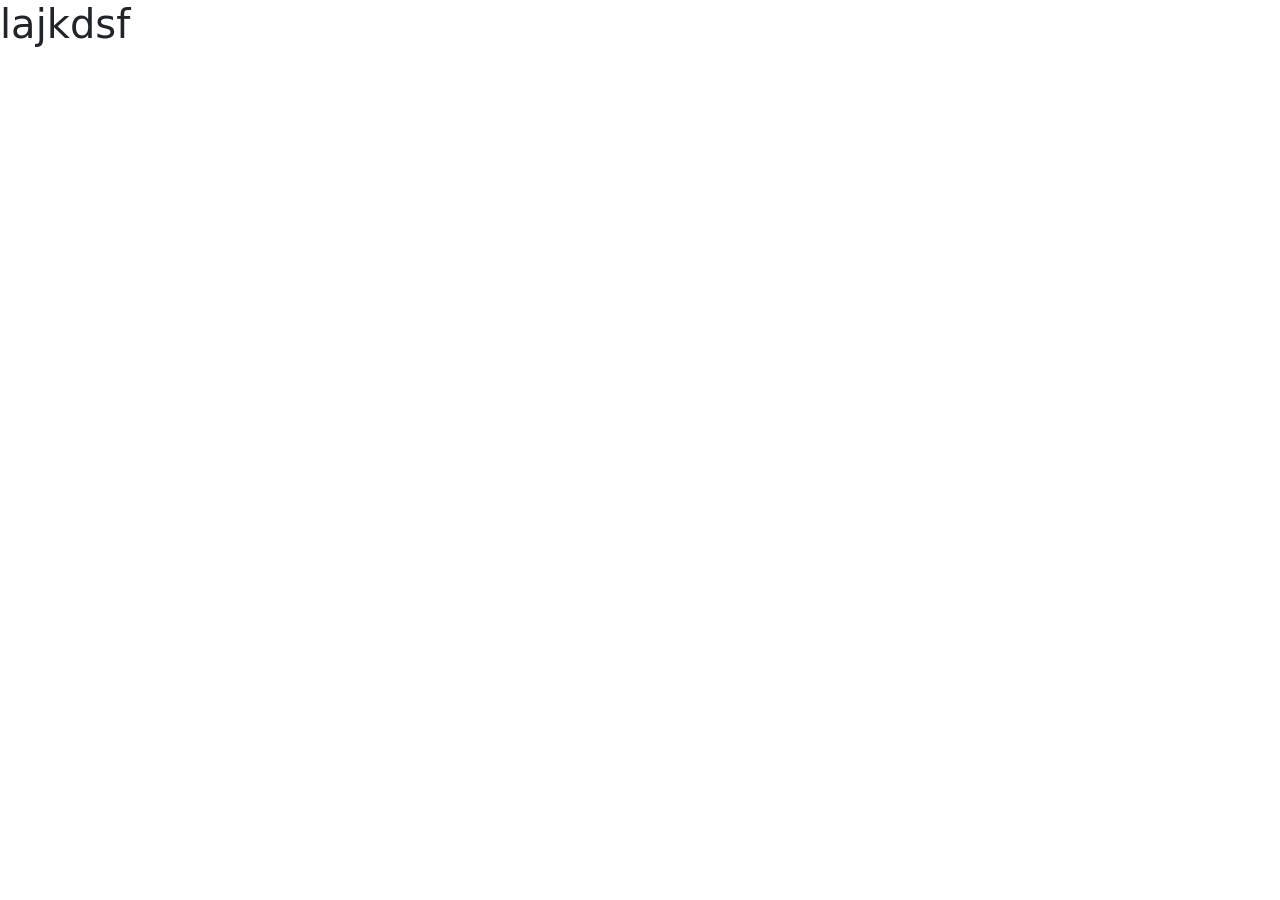
==== index.html @ c1099caf "Init commit" ====
<!doctype html>
<html lang="en">
  <head>
    <meta charset="UTF-8" />
    <meta name="viewport" content="width=device-width, initial-scale=1.0" />
    <title>Document</title>
    <link
      href="https://cdn.jsdelivr.net/npm/bootstrap@5.3.8/dist/css/bootstrap.min.css"
      rel="stylesheet"
      integrity="sha384-sRIl4kxILFvY47J16cr9ZwB07vP4J8+LH7qKQnuqkuIAvNWLzeN8tE5YBujZqJLB"
      crossorigin="anonymous"
    />
  </head>
  <body>
    <h1>lajkdsf</h1>
    <script
      src="https://cdn.jsdelivr.net/npm/bootstrap@5.3.8/dist/js/bootstrap.bundle.min.js"
      integrity="sha384-FKyoEForCGlyvwx9Hj09JcYn3nv7wiPVlz7YYwJrWVcXK/BmnVDxM+D2scQbITxI"
      crossorigin="anonymous"
    ></script>
  </body>
</html>
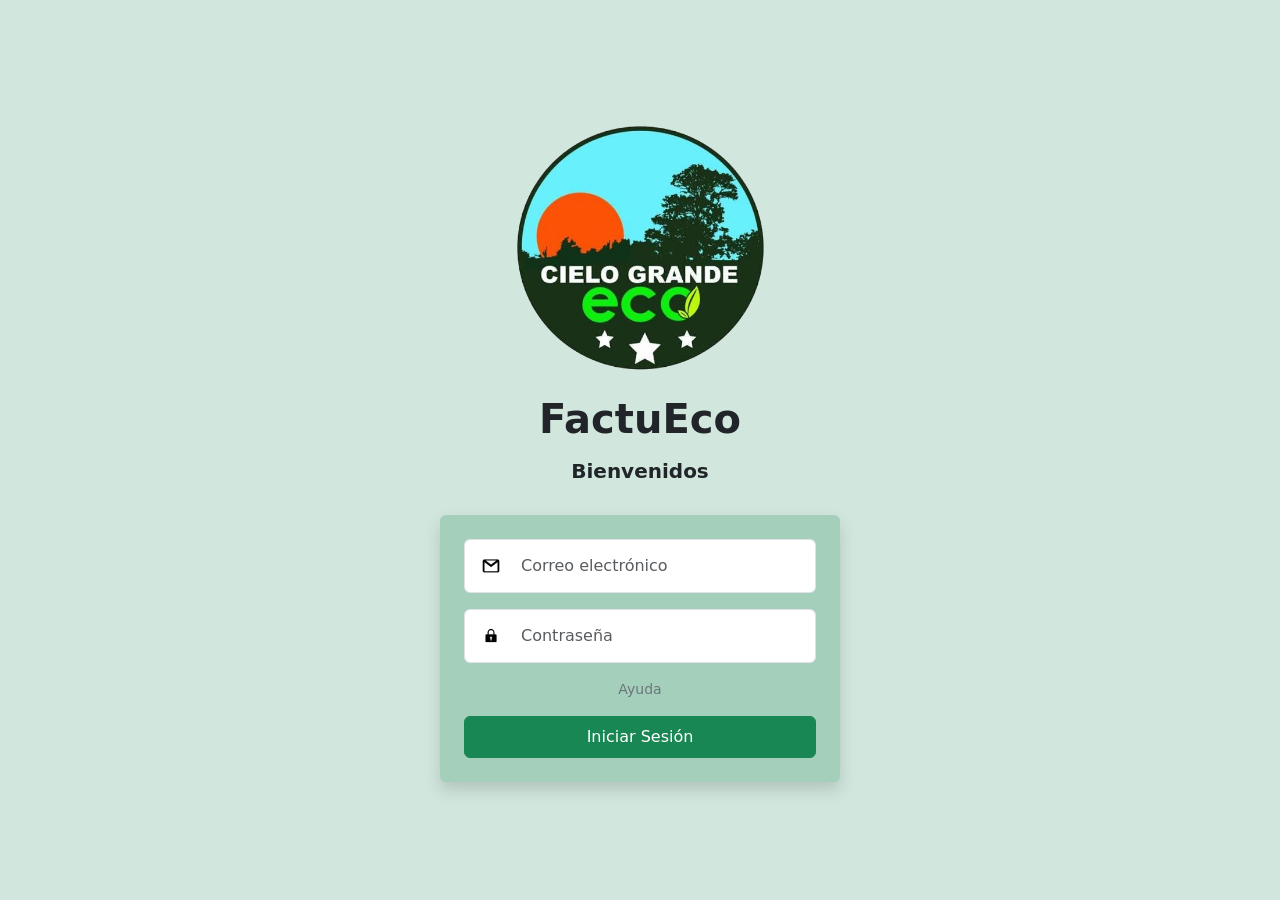
==== commit c6277c48: "login hmtl css" ====
--- a/index.html
+++ b/index.html
@@ -10,9 +10,45 @@
       integrity="sha384-sRIl4kxILFvY47J16cr9ZwB07vP4J8+LH7qKQnuqkuIAvNWLzeN8tE5YBujZqJLB"
       crossorigin="anonymous"
     />
+    <link rel="stylesheet" href="/src/views/styles.css" />
+
+
+
   </head>
-  <body>
-    <h1>lajkdsf</h1>
+  <body class="bg-success-subtle min-vh-100 d-flex flex-column align-items-center justify-content-center px-3">
+    <img src="/src/views/img/Cielo_Grande_Eco_sin_fondo.png" alt="Logo de FactuEco" class="mb-3 img-fluid"
+        style="max-width: 260px" />
+
+    <h1 class="text-center fw-bold">FactuEco</h1>
+    <h2 class="text-center fw-semibold mt-2 fs-5">Bienvenidos</h2>
+
+    <div class="card-login w-100 bg-success bg-opacity-25 p-4 rounded shadow mt-4 d-flex flex-column align-items-center"
+        style="max-width: 400px">
+
+        <div class="d-flex align-items-center w-100 bg-white border rounded px-3 py-2 mb-3">
+            <img src="/src/views/img/gmail.png" alt="gmail icon" width="20" height="20" class="me-2" />
+            <input type="email" placeholder="Correo electrónico" class="form-control border-0 shadow-none" />
+        </div>
+
+        <div class="d-flex align-items-center w-100 bg-white border rounded px-3 py-2 mb-3">
+            <img src="/src/views/img/contraseña.png" alt="password icon" width="20" height="20" class="me-2" />
+            <input type="password" placeholder="Contraseña" class="form-control border-0 shadow-none" />
+        </div>
+
+        <a href="#" class="small text-secondary mb-3 link-primary">
+            Ayuda
+        </a>
+
+        <button class="btn btn-success w-100">Iniciar Sesión</button>
+    </div>
+
+
+
+
+
+
+
+
     <script
       src="https://cdn.jsdelivr.net/npm/bootstrap@5.3.8/dist/js/bootstrap.bundle.min.js"
       integrity="sha384-FKyoEForCGlyvwx9Hj09JcYn3nv7wiPVlz7YYwJrWVcXK/BmnVDxM+D2scQbITxI"
--- a/src/views/styles.css
+++ b/src/views/styles.css
@@ -0,0 +1,45 @@
+body {
+    margin: 0;
+}
+
+.card-login {
+    width: 100%;
+    max-width: 400px;
+}
+
+.image-login {
+    width: 100%;
+    max-width: 260px;
+    height: auto;
+}
+
+.card-login input {
+    font-size: 1rem;
+}
+
+.card-login input:focus {
+    outline: none;
+}
+
+.card-login .btn {
+    font-size: 1rem;
+    padding: 0.5rem 1rem;
+}
+
+.card-login .btn-primary {
+    background-color: #007bff;
+    border-color: #007bff;
+}
+
+.card-login .btn-primary:hover {
+    background-color: #0069d9;
+    border-color: #0062cc;
+}
+
+.card-login a{
+    text-decoration: none;
+}
+
+.card-login a:hover {
+    text-decoration: underline;
+}
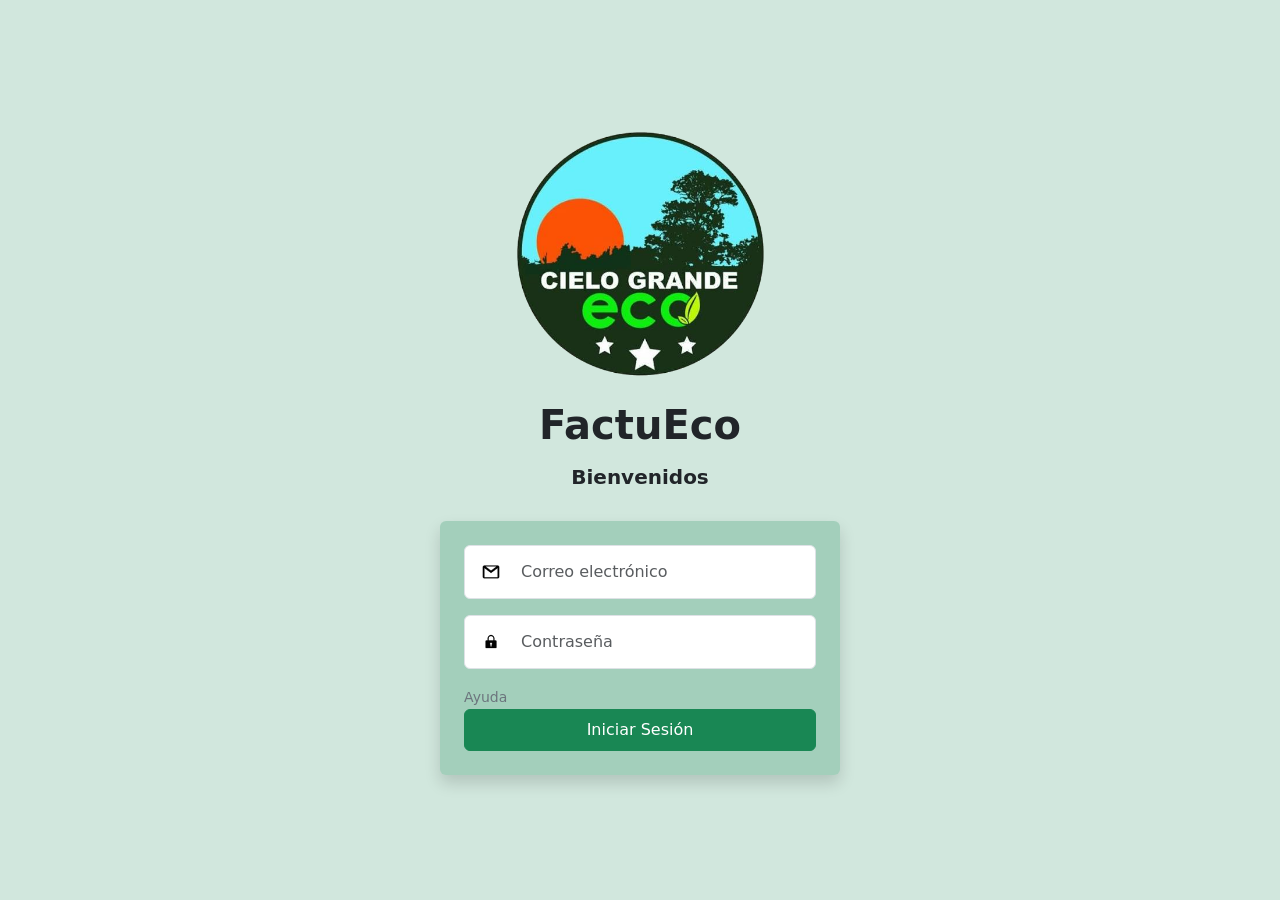
==== commit 34c2cf5d: "ayuda javascript_login" ====
--- a/index.html
+++ b/index.html
@@ -1,46 +1,53 @@
 <!doctype html>
 <html lang="en">
-  <head>
-    <meta charset="UTF-8" />
-    <meta name="viewport" content="width=device-width, initial-scale=1.0" />
-    <title>Document</title>
-    <link
-      href="https://cdn.jsdelivr.net/npm/bootstrap@5.3.8/dist/css/bootstrap.min.css"
-      rel="stylesheet"
-      integrity="sha384-sRIl4kxILFvY47J16cr9ZwB07vP4J8+LH7qKQnuqkuIAvNWLzeN8tE5YBujZqJLB"
-      crossorigin="anonymous"
-    />
-    <link rel="stylesheet" href="/src/views/styles.css" />
+
+<head>
+  <meta charset="UTF-8" />
+  <meta name="viewport" content="width=device-width, initial-scale=1.0" />
+  <title>Login - FactuEco</title>
+  <link href="https://cdn.jsdelivr.net/npm/bootstrap@5.3.8/dist/css/bootstrap.min.css" rel="stylesheet"
+    integrity="sha384-sRIl4kxILFvY47J16cr9ZwB07vP4J8+LH7qKQnuqkuIAvNWLzeN8tE5YBujZqJLB" crossorigin="anonymous" />
+  <link rel="stylesheet" href="/src/views/styles.css" />
+  <link rel="shortcut icon" href="/src/views/img/Cielo_Grande_Eco_sin_fondo.png" type="image/png">
 
 
+</head>
+<!-- body -->
+<body class="bg-success-subtle min-vh-100 d-flex flex-column align-items-center justify-content-center px-3">
+  <!-- Logo -->
+  <img src="/src/views/img/Cielo_Grande_Eco_sin_fondo.png" alt="Logo de FactuEco" class="mb-3 img-fluid"
+    style="max-width: 260px" />
+<!-- titulo y subtitulo -->
+  <h1 class="text-center fw-bold">FactuEco</h1>
+  <h2 class="text-center fw-semibold mt-2 fs-5">Bienvenidos</h2>
+<!-- carta del login -->
+  <div class="card-login w-100 bg-success bg-opacity-25 p-4 rounded shadow mt-4 d-flex flex-column align-items-center"
+    style="max-width: 400px">
+<!-- formulario de login -->
+    <form id="loginForm" class="w-100">
+      <div id="mensaje"></div>
+<!-- campos del formulario -->
+      <div class="d-flex align-items-center w-100 bg-white border rounded px-3 py-2 mb-3">
+<!-- icono de correo -->
+        <img src="/src/views/img/gmail.png" alt="gmail icon" width="20" height="20" class="me-2" />
+<!-- campo de correo -->
+        <input type="email" placeholder="Correo electrónico" id="email" class="form-control border-0 shadow-none" />
+      </div>
 
-  </head>
-  <body class="bg-success-subtle min-vh-100 d-flex flex-column align-items-center justify-content-center px-3">
-    <img src="/src/views/img/Cielo_Grande_Eco_sin_fondo.png" alt="Logo de FactuEco" class="mb-3 img-fluid"
-        style="max-width: 260px" />
-
-    <h1 class="text-center fw-bold">FactuEco</h1>
-    <h2 class="text-center fw-semibold mt-2 fs-5">Bienvenidos</h2>
-
-    <div class="card-login w-100 bg-success bg-opacity-25 p-4 rounded shadow mt-4 d-flex flex-column align-items-center"
-        style="max-width: 400px">
-
-        <div class="d-flex align-items-center w-100 bg-white border rounded px-3 py-2 mb-3">
-            <img src="/src/views/img/gmail.png" alt="gmail icon" width="20" height="20" class="me-2" />
-            <input type="email" placeholder="Correo electrónico" class="form-control border-0 shadow-none" />
-        </div>
-
-        <div class="d-flex align-items-center w-100 bg-white border rounded px-3 py-2 mb-3">
-            <img src="/src/views/img/contraseña.png" alt="password icon" width="20" height="20" class="me-2" />
-            <input type="password" placeholder="Contraseña" class="form-control border-0 shadow-none" />
-        </div>
-
-        <a href="#" class="small text-secondary mb-3 link-primary">
-            Ayuda
-        </a>
-
-        <button class="btn btn-success w-100">Iniciar Sesión</button>
-    </div>
+      <div class="d-flex align-items-center w-100 bg-white border rounded px-3 py-2 mb-3">
+<!-- icono de contraseña -->
+        <img src="/src/views/img/contraseña.png" alt="password icon" width="20" height="20" class="me-2" />
+<!-- campo de contraseña -->
+        <input type="password" placeholder="Contraseña" id="password" class="form-control border-0 shadow-none" />
+      </div>
+<!-- enlace de ayuda -->
+      <a href="/src/views/help/ayuda.html" class="small text-secondary mb-3 link-primary">
+        Ayuda
+      </a>
+<!-- botón de inicio de sesión -->
+      <button class="btn btn-success w-100">Iniciar Sesión</button>
+    </form>
+  </div>
 
 
 
@@ -49,10 +56,10 @@
 
 
 
-    <script
-      src="https://cdn.jsdelivr.net/npm/bootstrap@5.3.8/dist/js/bootstrap.bundle.min.js"
-      integrity="sha384-FKyoEForCGlyvwx9Hj09JcYn3nv7wiPVlz7YYwJrWVcXK/BmnVDxM+D2scQbITxI"
-      crossorigin="anonymous"
-    ></script>
-  </body>
-</html>
+  <script src="https://cdn.jsdelivr.net/npm/bootstrap@5.3.8/dist/js/bootstrap.bundle.min.js"
+    integrity="sha384-FKyoEForCGlyvwx9Hj09JcYn3nv7wiPVlz7YYwJrWVcXK/BmnVDxM+D2scQbITxI"
+    crossorigin="anonymous"></script>
+  <script src="/src/controllers/login.js"></script>
+</body>
+
+</html>
--- a/src/views/styles.css
+++ b/src/views/styles.css
@@ -42,4 +42,12 @@
 
 .card-login a:hover {
     text-decoration: underline;
+}
+
+.barra {
+    width: 100%;
+    height: 4px;
+    background-color: #035e03;
+    opacity: 0.2;
+    margin-top: 1rem;
 }
